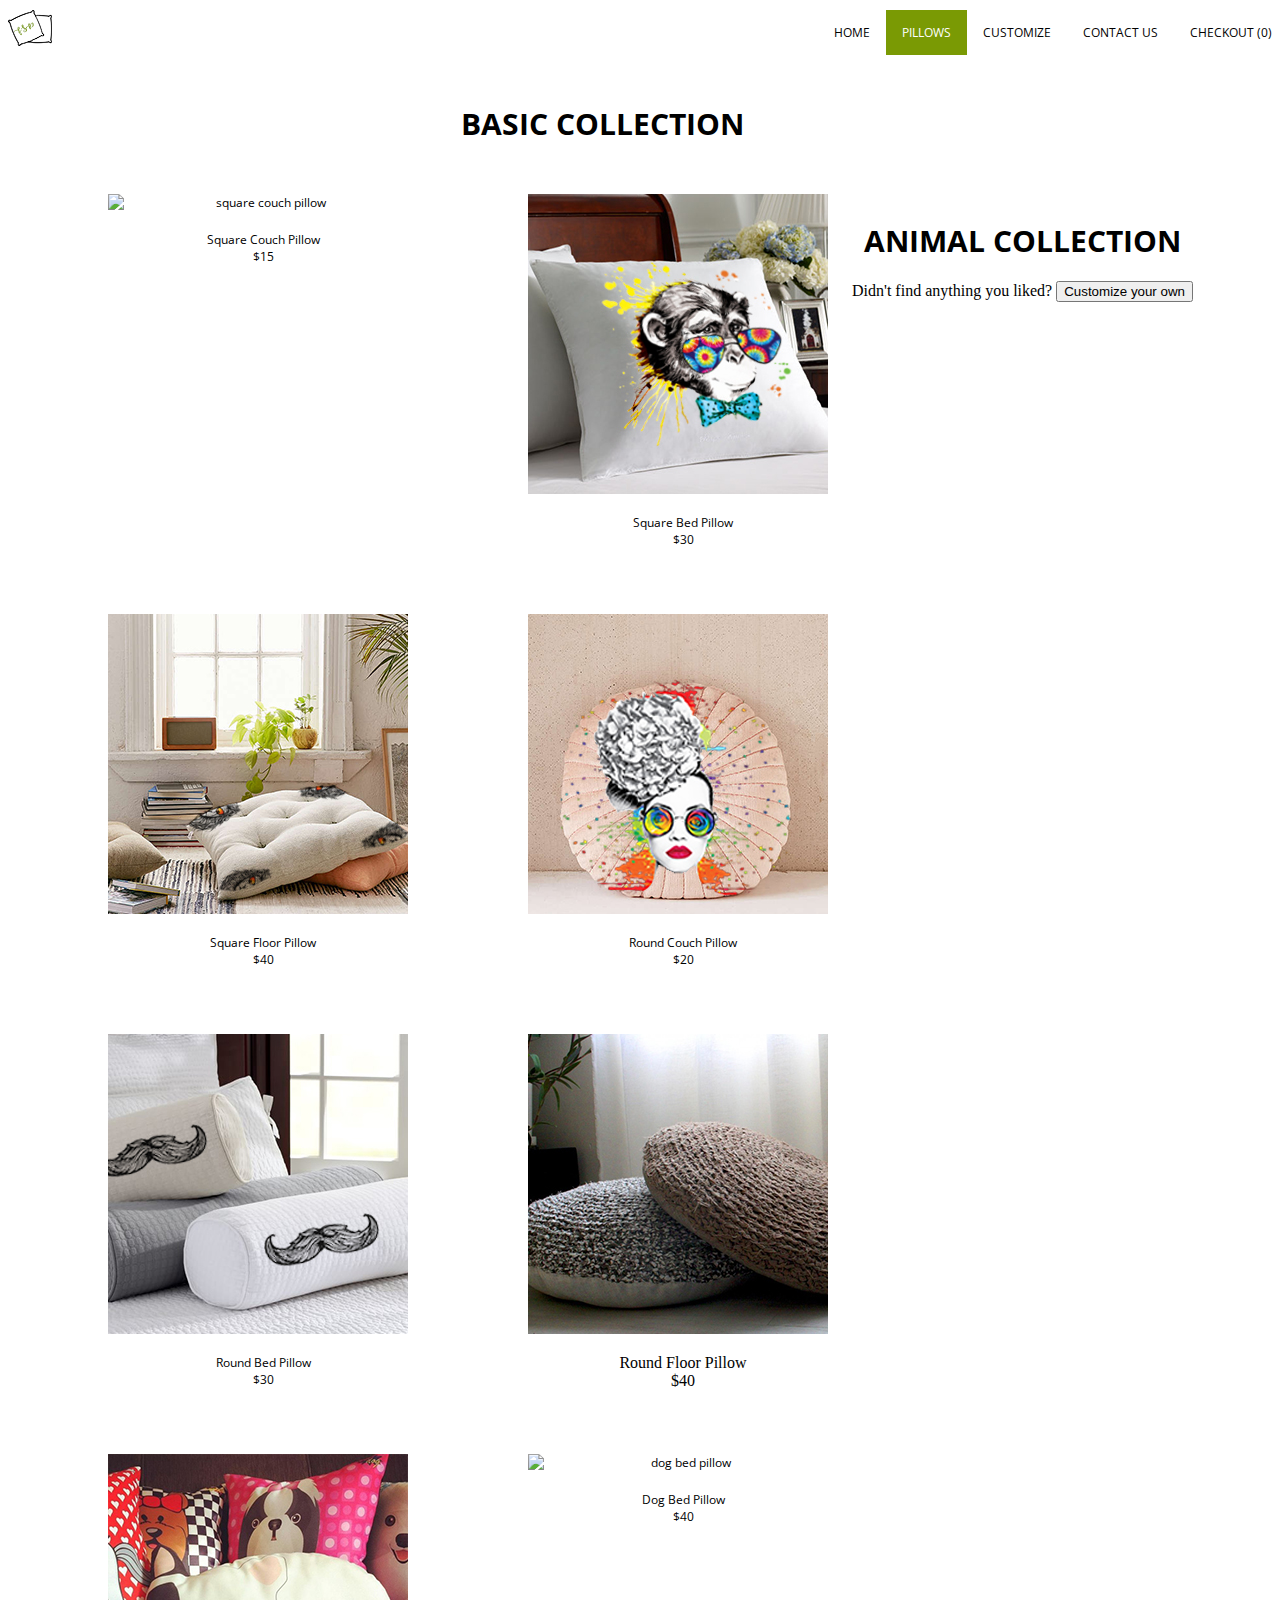
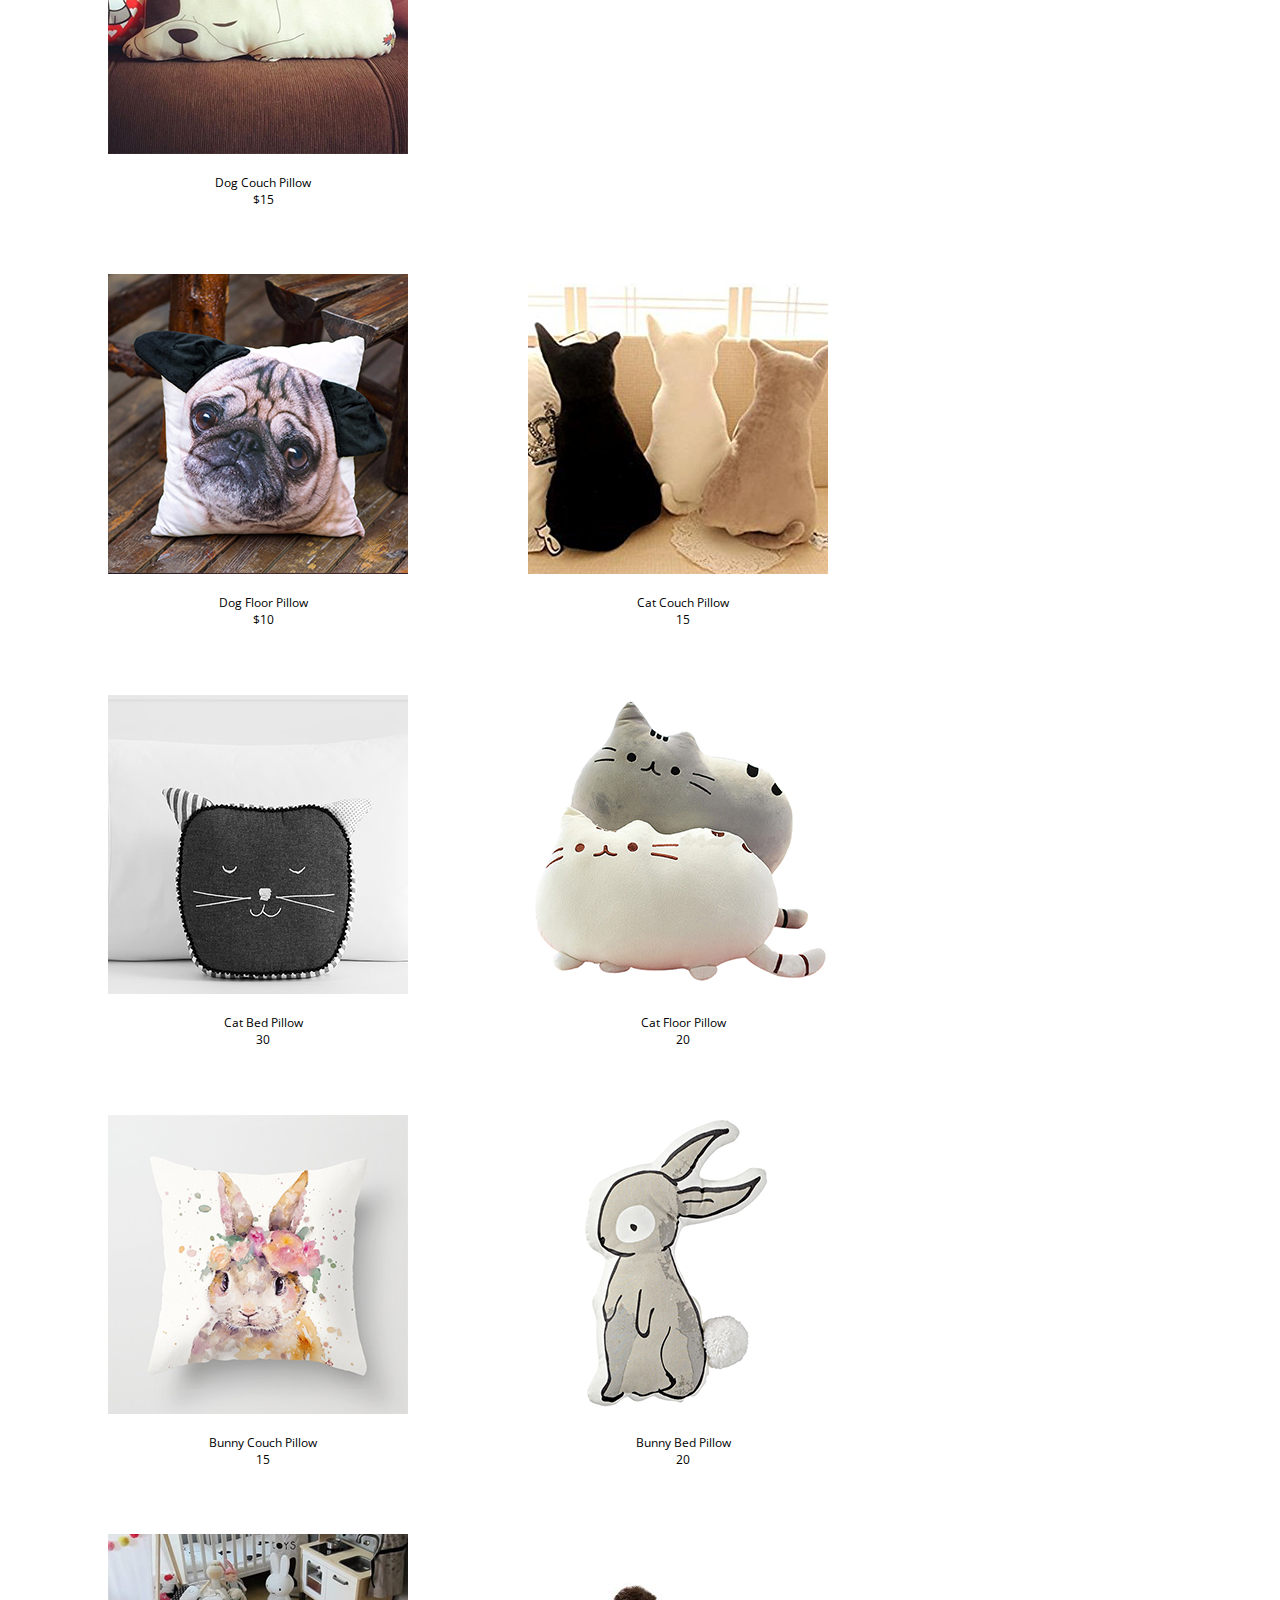
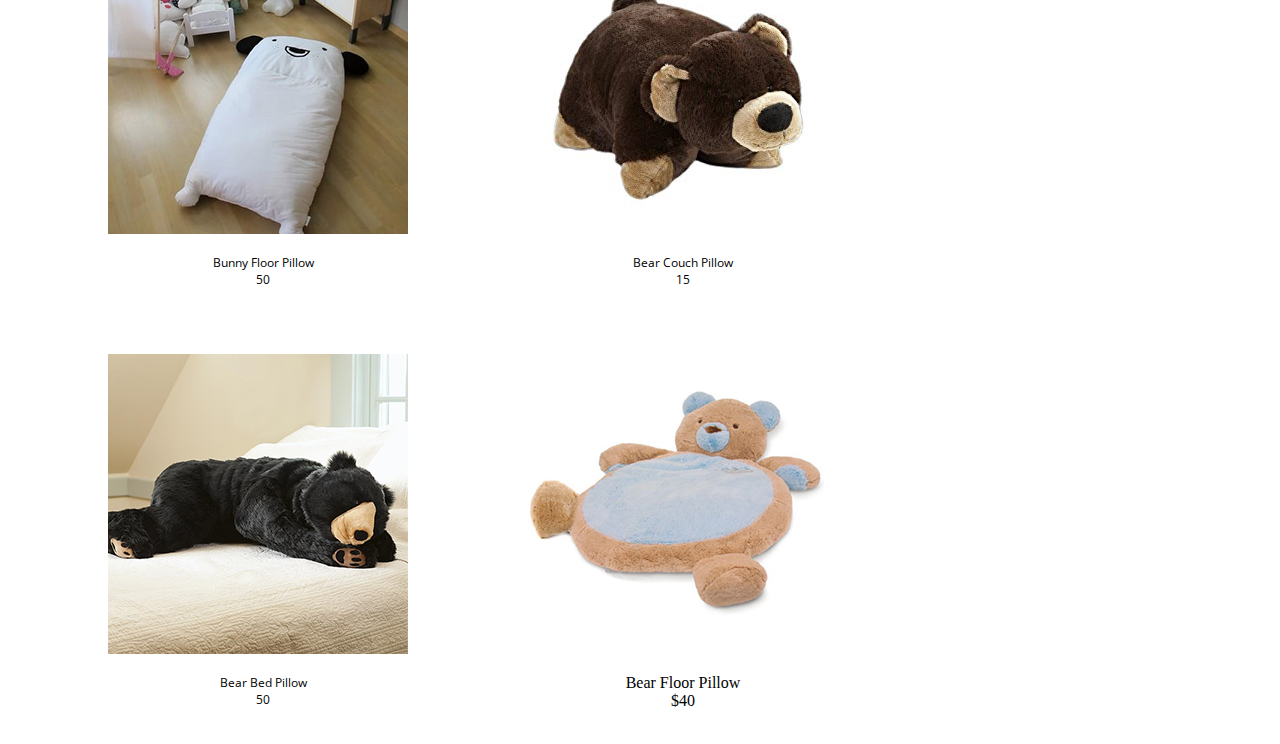
==== catalog.html @ b74e6ccc "final" ====
<!DOCTYPE html>
<html>
<head>
  <title>Flip Stitch Pillow</title>
  <!--CSS-->
  <link rel="stylesheet" type="text/css" href="css/pillow.css">
  <!--google font-->
  <link href="https://fonts.googleapis.com/css?family=Open+Sans:300" rel="stylesheet">
  <!--jquery-->
  <script src="https://ajax.googleapis.com/ajax/libs/jquery/3.2.1/jquery.min.js"></script>
  <!-- javascript -->
  <script src="pillows.js" type="text/javascript"></script>
</head>

<body>
  <!--navigation bar-->
  <div id="navbar" class="navbar">
    <a href="checkout.html" id="checkout">CHECKOUT</a>
    <a href="contactus.html">CONTACT US</a>
    <a href="customize.html">CUSTOMIZE</a>
    <a class="active" href="catalog.html">PILLOWS</a>
    <a href="index.html">HOME</a>
    <a id="logo" href="index.html"><img src="images/logo_green.png" alt="Flip Stitch Pillow"/></a>
  </div>

  <!--products-->
    <div class="border">
      <h1> BASIC COLLECTION </h1>
      <!--Line 1 Square-->
      <!--product1-->
      <div class="floating-box"><a href="product-scp.html">
        <img class="center-image" src="images/square couch pillow2.jpg" alt="square couch pillow"/>
        <div class="center-image">
          <p>Square Couch Pillow <br>$15</p>
        </div>
      </a>
      </div>
      <!--product2-->
      <div class="floating-box"><a href="product-sbp.html">
        <img class="center-image" src="images/square bed pillow.jpg" alt="square bed pillow"/>
        <div class="center-image">
          <p> Square Bed Pillow<br>$30</p>
        </div>
      </a>
      </div>
      <!--product3-->
      <div class="floating-box"><a href="product-sfp.html">
        <img class="center-image" src="images/square floor pillow.jpg" alt="square floor pillow"/>
        <div class="center-image">
          <p> Square Floor Pillow<br>$40</p>
        </div>
      </a>
      </div>
      <!--line 2 Round-->
      <!--product4-->
      <div class="floating-box"><a href="product-rcp.html">
        <img class="center-image" src="images/round couch pillow.jpg" alt="round couch pillow"/>
        <div class="center-image">
          <p> Round Couch Pillow<br>$20</p>
        </div>
      </a>
      </div>
      <!--product5-->
      <div class="floating-box"><a href="product-rbp.html">
        <img class="center-image" src="images/round bed pillow.jpg" alt="round bed pillow"/>
        <div class="center-image">
          <p> Round Bed Pillow<br>$30</p>
        </div>
      </a>
      </div>
      <!--product6-->
      <div class="floating-box"><a href="product-rfp.html">
        <img class="center-image" src="images/round floor pillow.jpg" alt="round floor pillow"/>
        <div class="center-image"></a>
          <p>Round Floor Pillow<br>$40</p>
        </div>
      </a>
      </div>
      <br>
      <br>
      <h1> ANIMAL COLLECTION </h1>
      <!--line3 Dog-->
      <!--product7-->
      <div class="floating-box"><a href="product-dcp.html">
        <img class="center-image" src="images/dog couch pillow.jpg" alt="dog couch pillow"/>
        <div class="center-image">
          <p>Dog Couch Pillow<br>$15</p>
        </div>
      </a>
      </div>
      <!--product8-->
      <div class="floating-box"><a href="product-dbp.html">
        <img class="center-image" src="images/dog bed pillow.jpg" alt="dog bed pillow"/>
        <div class="center-image">
          <p> Dog Bed Pillow<br>$40</p>
        </div>
      </a>
      </div>
      <!--product9-->
      <div class="floating-box"><a href="product-dfp.html">
        <img class="center-image" src="images/dog floor pillow.jpg" alt="dog floor pillow"/>
        <div class="center-image">
          <p> Dog Floor Pillow<br>$10</p>
        </div>
      </a>
      </div>
      <!--line 4 Cat-->
      <!--product10-->
      <div class="floating-box"><a href="product-ccp.html">
        <img class="center-image" src="images/cat couch pillow.jpg" alt="cat couch pillow"/>
        <div class="center-image">
          <p> Cat Couch Pillow<br>15</p>
        </div>
      </a>
      </div>
      <!--product11-->
      <div class="floating-box"><a href="product-cbp.html">
        <img class="center-image" src="images/cat bed pillow.jpg" alt="cat bed pillow"/>
        <div class="center-image">
          <p> Cat Bed Pillow<br>30</p>
        </div>
      </a>
      </div>
      <!--product12-->
      <div class="floating-box"><a href="product-cfp.html">
        <img class="center-image" src="images/cat floor pillow.jpg" alt="cat floor pillow"/>
        <div class="center-image">
          <p>Cat Floor Pillow<br>20</p>
        </div>
      </a>
      </div>
      <!--line 5 Bunny-->
      <!--product13-->
      <div class="floating-box"><a href="product-bcp.html">
        <img class="center-image" src="images/bunny couch pillow.jpg" alt="bunny couch pillow"/>
        <div class="center-image">
          <p>Bunny Couch Pillow<br>15</p>
          </p>
        </div>
      </a>
      </div>
      <!--product14-->
      <div class="floating-box"><a href="product-bbp.html">
        <img class="center-image" src="images/bunny bed pillow.jpg" alt="bunny bed pillow"/>
        <div class="center-image">
          <p> Bunny Bed Pillow<br>20</p>
        </div>
      </a>
      </div>
      <!--product15-->
      <div class="floating-box"><a href="product-bfp.html">
        <img class="center-image" src="images/bunny floor pillow.jpg" alt="bunny floor pillow"/>
        <div class="center-image">
          <p> Bunny Floor Pillow<br>50</p>
        </div>
      </a>
      </div>
      <!--line 6 Bear-->
      <!--product16-->
      <div class="floating-box"><a href="product-xcp.html">
        <img class="center-image" src="images/bear couch pillow.jpg" alt="bear couch pillow"/>
        <div class="center-image">
          <p> Bear Couch Pillow<br>15</p>
          </p>
        </div>
      </a>
      </div>
      <!--product17-->
      <div class="floating-box"><a href="product-xbp.html">
        <img class="center-image" src="images/bear bed pillow.jpg" alt="bear bed pillow"/>
        <div class="center-image">
          <p> Bear Bed Pillow<br>50</p>
        </div>
      </a>
      </div>
      <!--product18-->
      <div class="floating-box"><a href="product-xfp.html">
        <img class="center-image" src="images/bear floor pillow.jpg" alt="bear floor pillow"/>
        <div class="center-image"></a>
          <p>Bear Floor Pillow<br>$40</p>
        </div>
      </a>
      </div>
      <!--customize-->
      <div class="center-image">
        <p>Didn't find anything you liked? <a href="customize.html"><button class="button">Customize your own</button></a></p>
      </div>
    </div>
  </body>
</html>
---- css/pillow.css ----
/* Box to organize catalogue page */
.floating-box {
    float: left;
    width: 400px;
    height: 400px;
    margin: 10px;
    border: 10px ;
}

/* Box to organize product page */
.floating-box2 {
    float: left;
    width: 600px;
    height: 600px;
    margin: 75px;
    border: 20px ;
}

/* Box to organize car page */
.floating-box3 {
    float: left;
    width: 300px;
    height: 40px;
    margin-right: 70px;
    margin-left: 70px;
    margin-top:20px
    margin-bottom:1px;
    border: 10px ;
}

/* Used for centering products within boxes */
.center-image {
    display: block;
    margin-left: 90px;
    margin-top: 20px;

    text-align: center;
}

.left-image{
    display: block;
    margin : auto;
    text-align: left;
}


/* The navigation bar */
.navbar {
    overflow: hidden;
    background-color: #ffffff;
    position: fixed; /* Set the navbar to fixed position */
    top: 0; /* Position the navbar at the top of the page */
    width: 100%; /* Full width */
    padding-bottom: 10px;
    padding-top:10px;
}

/* Links inside the navbar :#f2f2f2 */
.navbar a {
    float: right; /* All content right aligned */
    display: inline-block;
    color: #333;
    text-align: center; /* Align all text to center */
    padding: 14px 16px;
    text-decoration: none;
    font-size: 12px;
    font-family: 'Open Sans', sans-serif;
}

/* Change the color of links on hover */
.navbar a:hover {
    background-color: #ddd;
    color: black;
}

/* Add a color to the active/current link */
.navbar a.active {
    background-color: #7a9a04;
    color: white;
}
/* Main content */
.main {
    margin-top: 30px; /* Add a top margin to avoid content overlay */
}

/* Logo in navbar */
#logo {
    float:left;
    padding:0px 0px;
    display: inline-block;
}

/* to get rid off the hyperlink on all tex*/
a:link {
    text-decoration: none;
    font-family:'Open Sans', sans-serif;
    font-size: 12px;
    color: inherit;
}
}
/* Paragraph styles: smallest font */
p {
    font-family:'Open Sans', sans-serif;
    font-size: 12px;
    text-align: center;
    color: inherit;
    text-decoration: none;
}
/*body for product description*/
h2 {
    font-family:'Open Sans', sans-serif;
    font-size: 12px;
    text-align: left;
}

/* Used to define Collections*/
h1 {
    font-family:'Open Sans', sans-serif;
    font-size: 30px;
    text-align: center;
    text-transform: italic;
}

/* Largest Font*/
h3 {
    font-family:'Open Sans', sans-serif;
    font-size: 20px;
    text-align: center;
    text-transform: center;
}

/*same as h3 but aligns name to right*/
#name-scp {
    font-family:'Open Sans', sans-serif;
    font-size: 20px;
    text-align: left;
    text-transform: left;
}

/*aligns price to the left*/
#price-scp {
    font-family:'Open Sans', sans-serif;
    font-size: 20px;
    text-align: left;
    text-transform: left;
}


/* Mid Font*/
h4 {
    font-family:'Open Sans', sans-serif;
    font-size: 18px;
    text-align: center;
}

/* Used in dropdowns */
h6 {
    font-family:'Open Sans', sans-serif;
    font-size: 10px;
    text-align: left;
    font-style: italic;
}

/*used for list for the checkout table*/
th {

    font-family:'Open Sans', sans-serif;
    font-size: 18px;
    text-align: center;
}

.search {
    float: right;
}

.image {
    width:100%; /* full width*/
}


/* Homepage text overlay */
.pillow-options{
    z-index: 2;
    margin-top: -250px;
}

/* Hompage image*/
.background{
    background-image: "decorative-throw-pillows.jpg";
}


/*drop down menu for types & shapes*/
.dropdown {
    position: relative;
    display: inline-block;
}

/* Style content of dropdown */
.dropdown-content {
    display: none;
    position: absolute;
    background-color: #f9f9f9;
    min-width: 100px;
    box-shadow: 0px 8px 16px 0px rgba(0,0,0,0.2);
    padding: 2px 16px;
    z-index: 1;
}

/* Hover over dropdown for type and shape*/
.dropdown:hover .dropdown-content {
    display: block;
}

/* Main box around product images */
.border{
    padding-top: 75px;
    padding-right: 75px;
}

/* Add to cart button on product page has different color than all other buttons*/
#cart{
    background-color: #7a9a04;

}
/* remove button on check out page - white*/
.remove{
    background-color: #f9f9f9;
}

/* ceck out table*/

.shopping-cart {
    border: 1px solid #ddd;
    border-collapse: collapse;
    border-spacing: 0;
    width: 100%;
    table-layout: fixed;
}

.shopping-cart td{
    text-align: center;
}
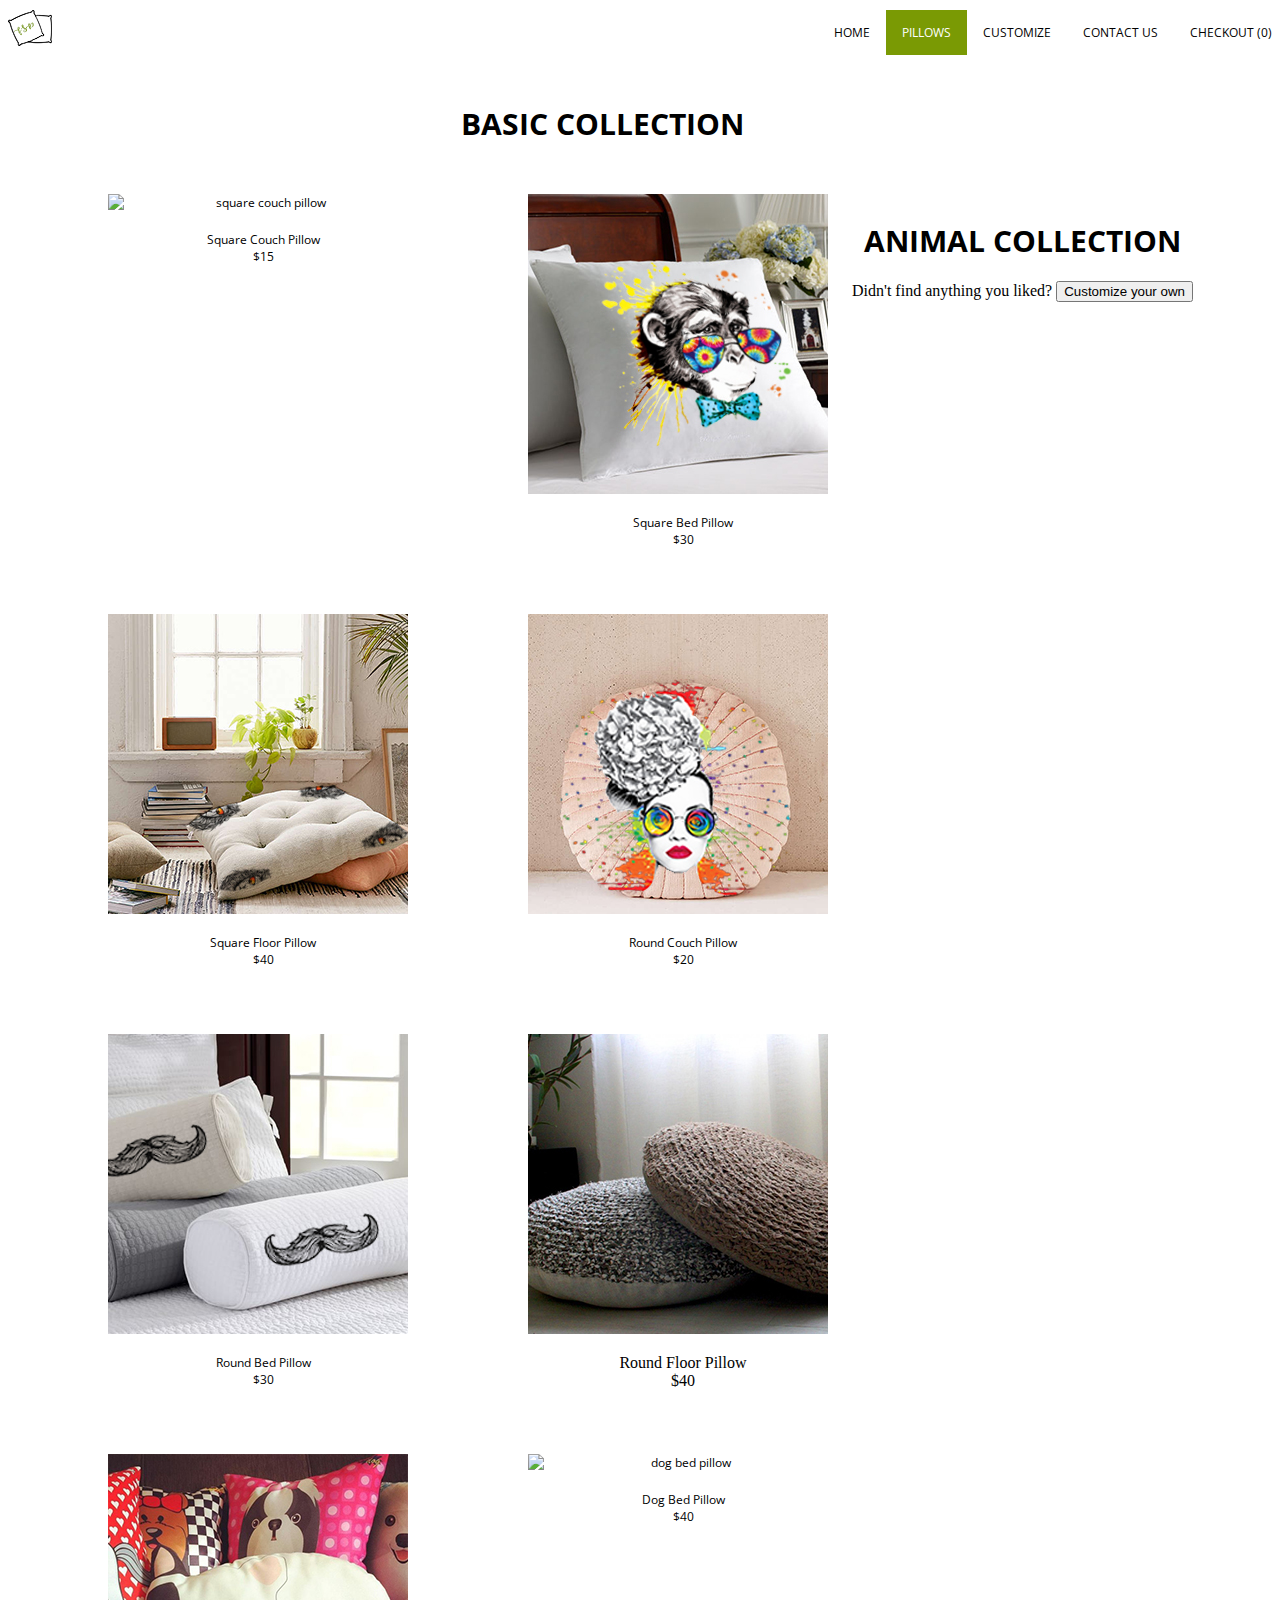
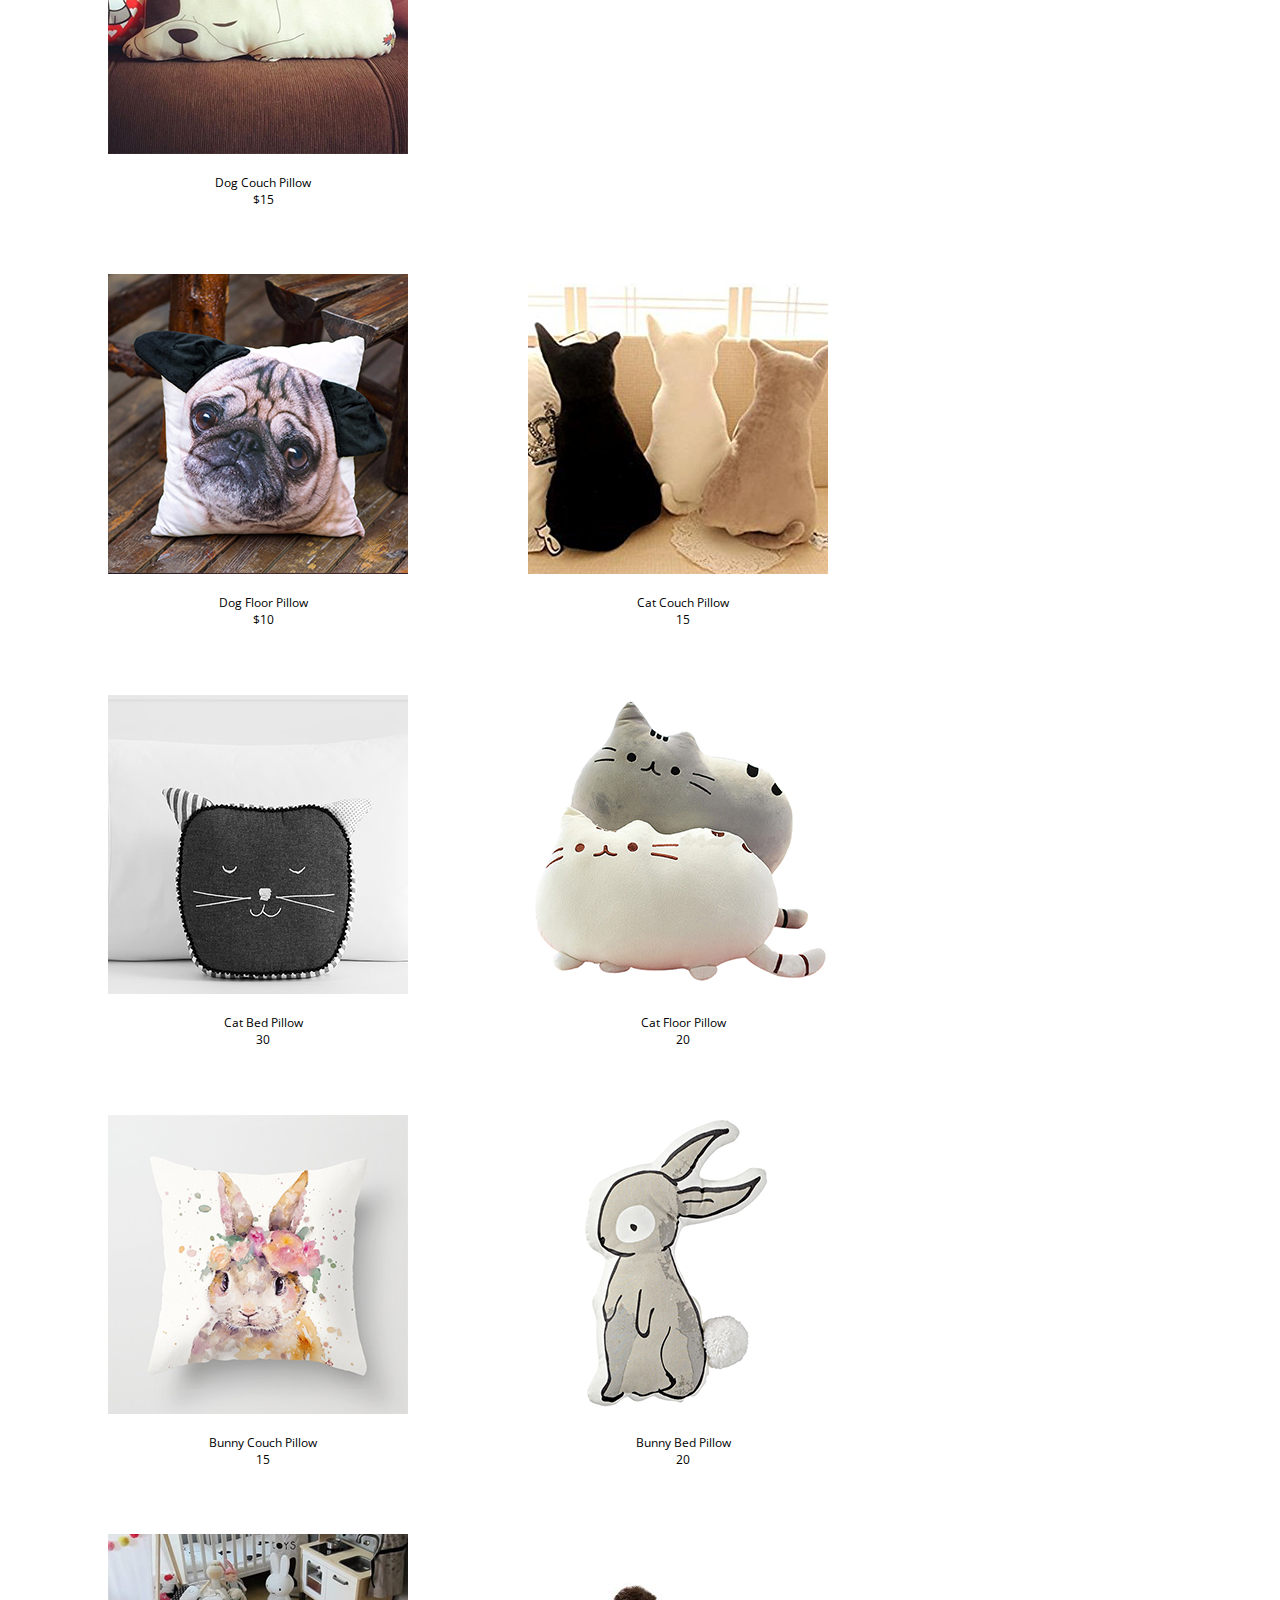
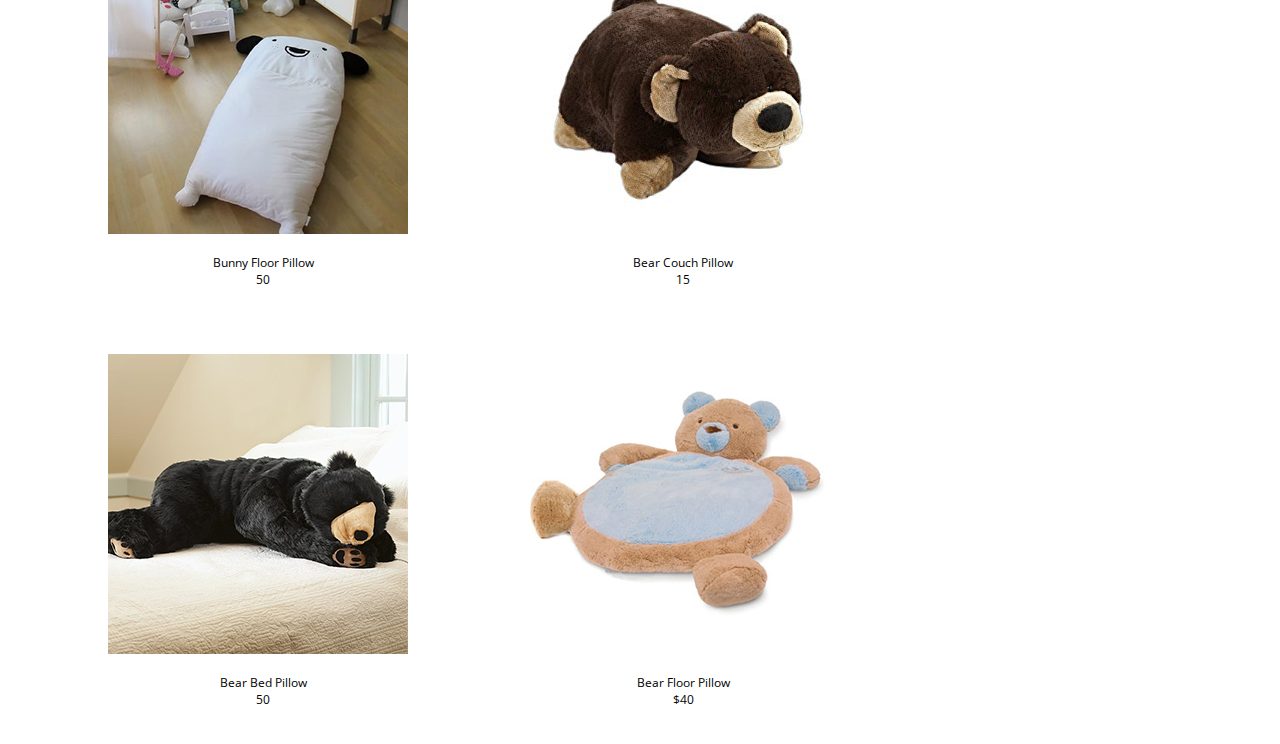
==== commit 5d9c3295: "final" ====
--- a/catalog.html
+++ b/catalog.html
@@ -176,14 +176,14 @@
       <!--product18-->
       <div class="floating-box"><a href="product-xfp.html">
         <img class="center-image" src="images/bear floor pillow.jpg" alt="bear floor pillow"/>
-        <div class="center-image"></a>
+        <div class="center-image">
           <p>Bear Floor Pillow<br>$40</p>
         </div>
       </a>
       </div>
       <!--customize-->
       <div class="center-image">
-        <p>Didn't find anything you liked? <a href="customize.html"><button class="button">Customize your own</button></a></p>
+        <p> Didn't find anything you liked? <a href="customize.html"><button class="button">Customize your own</button></a></p>
       </div>
     </div>
   </body>
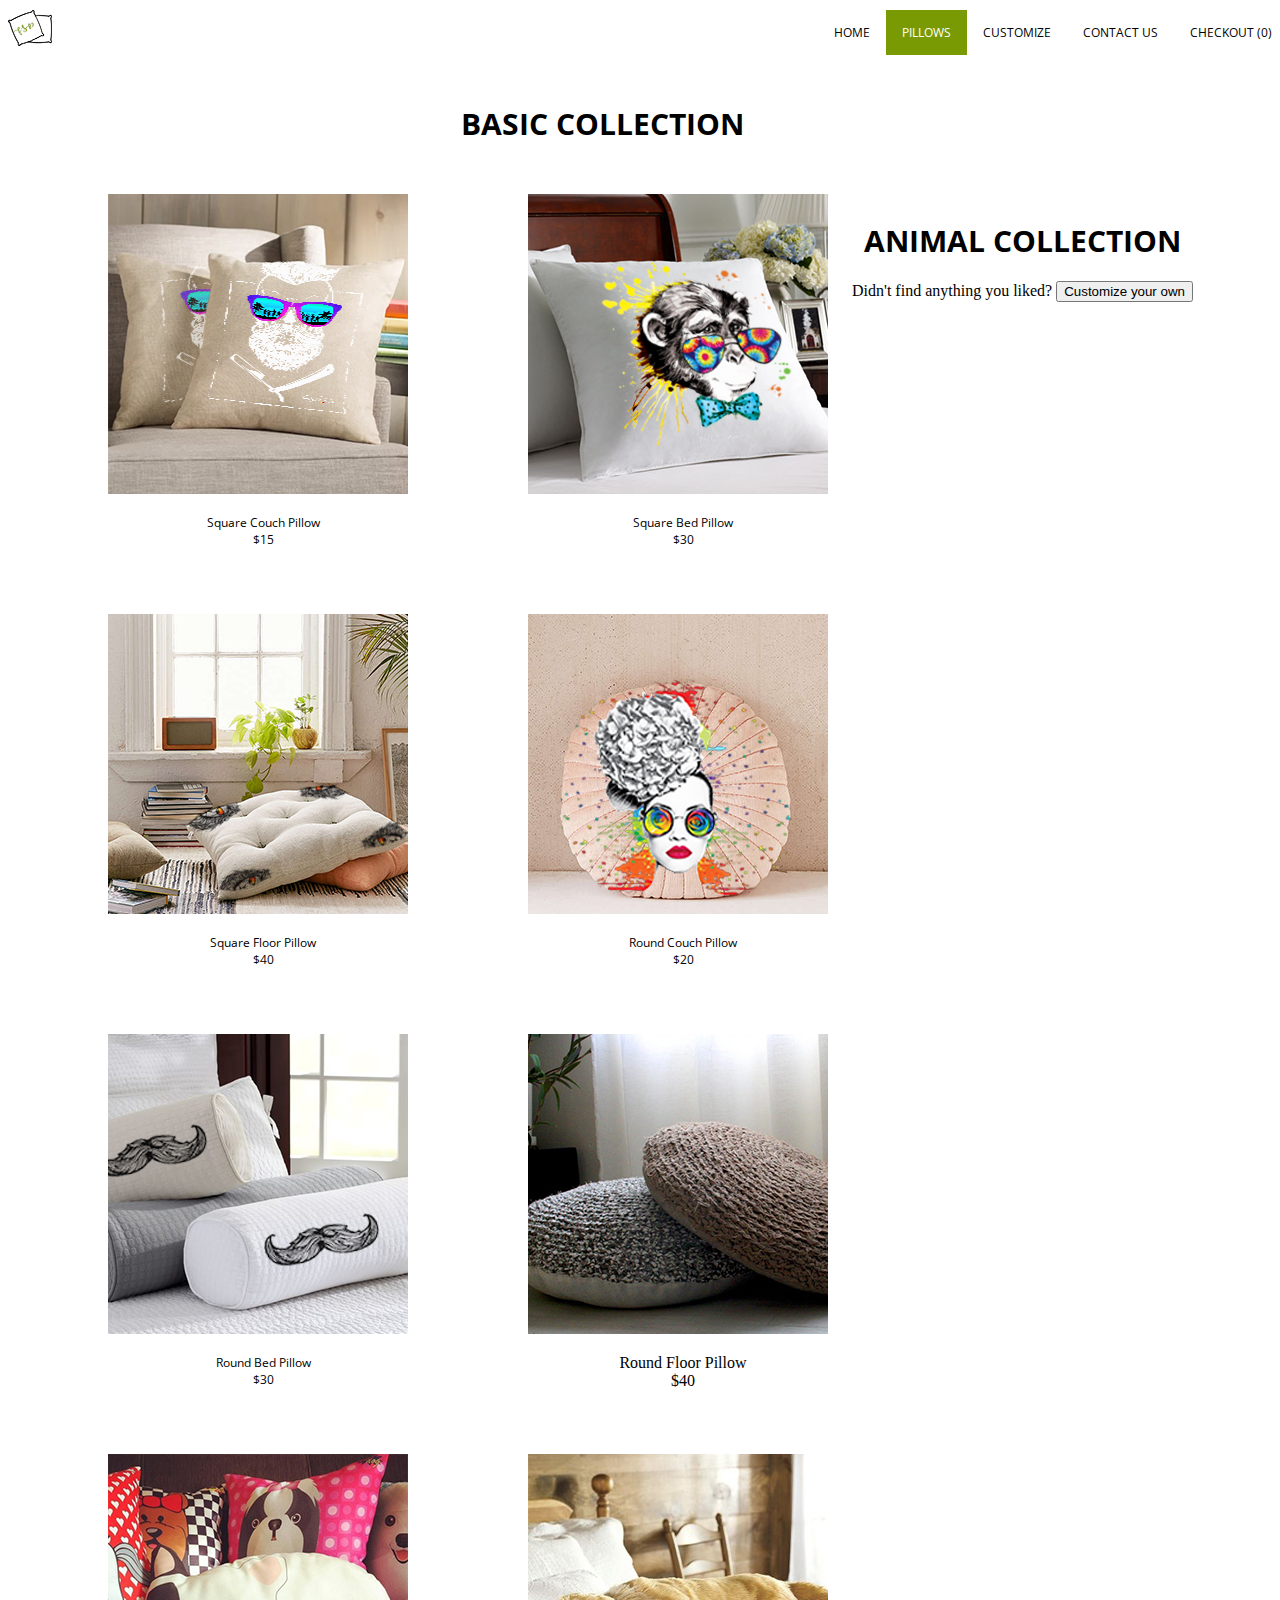
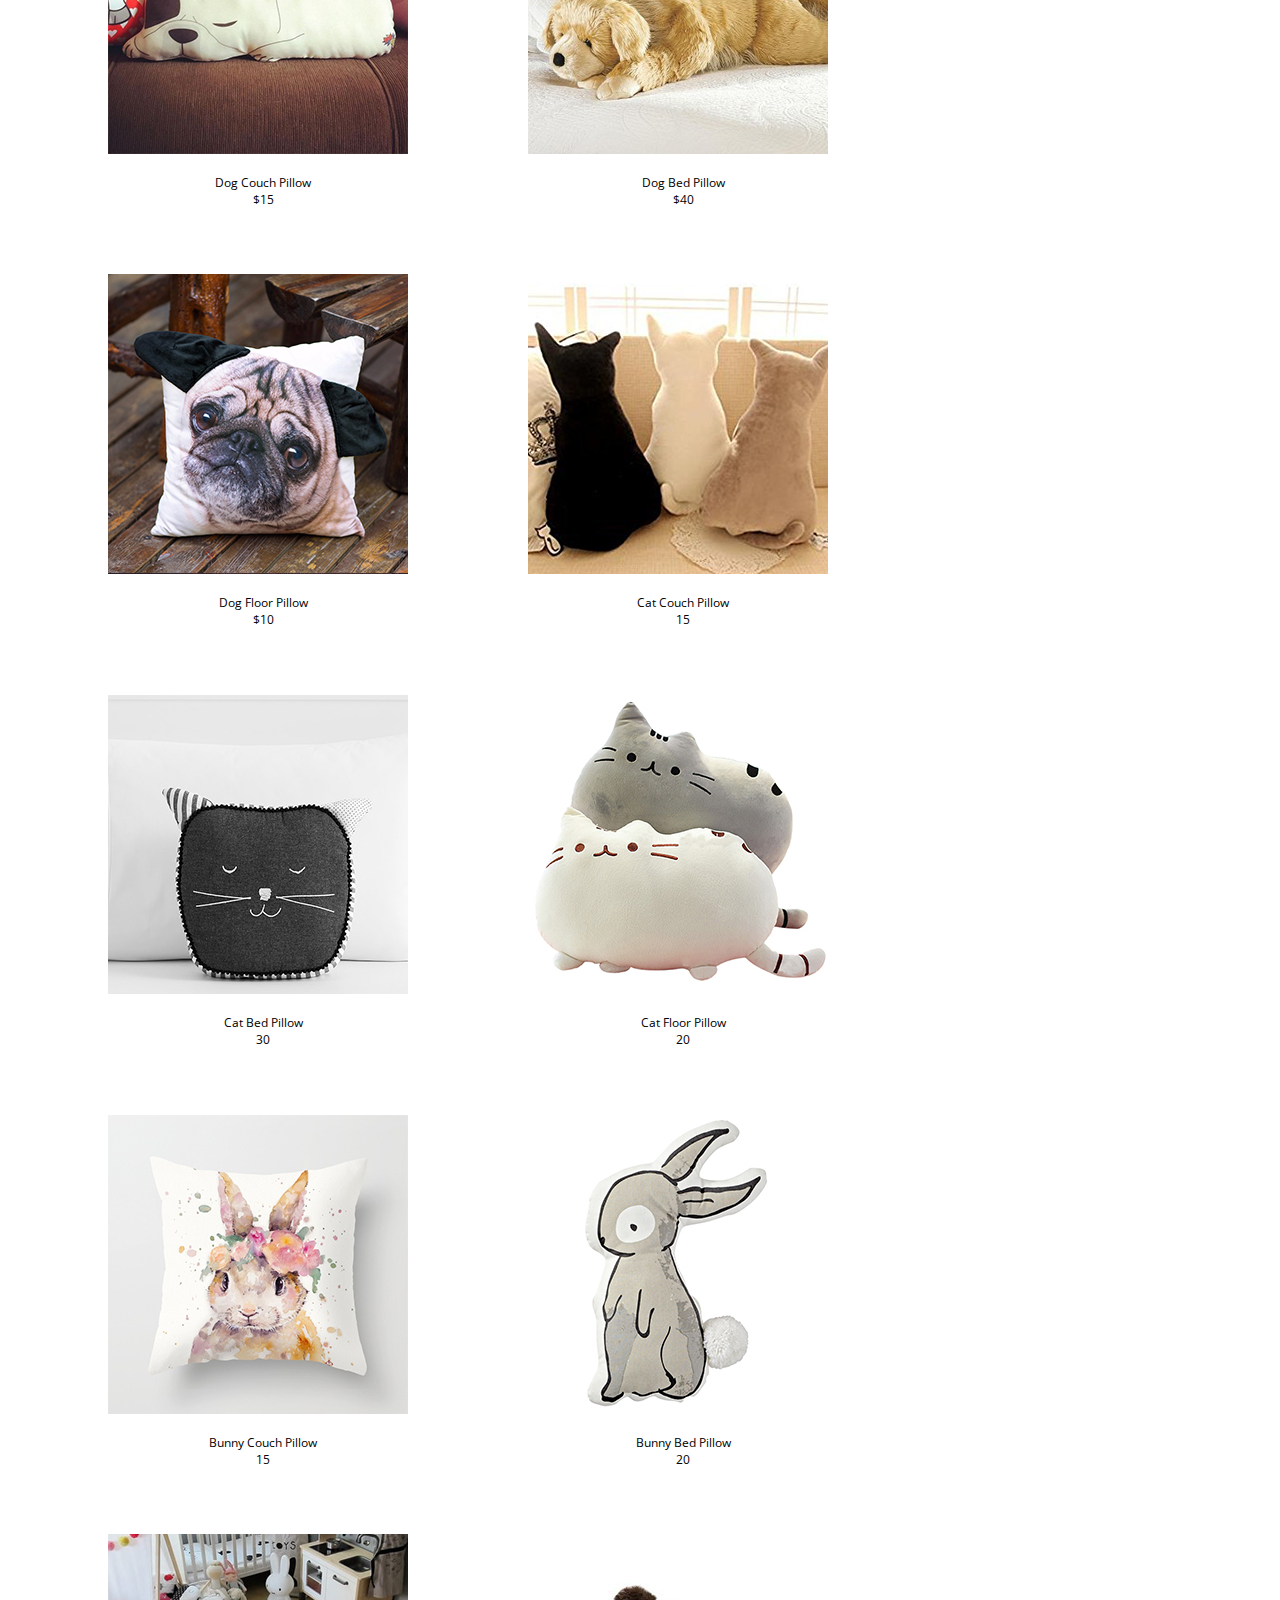
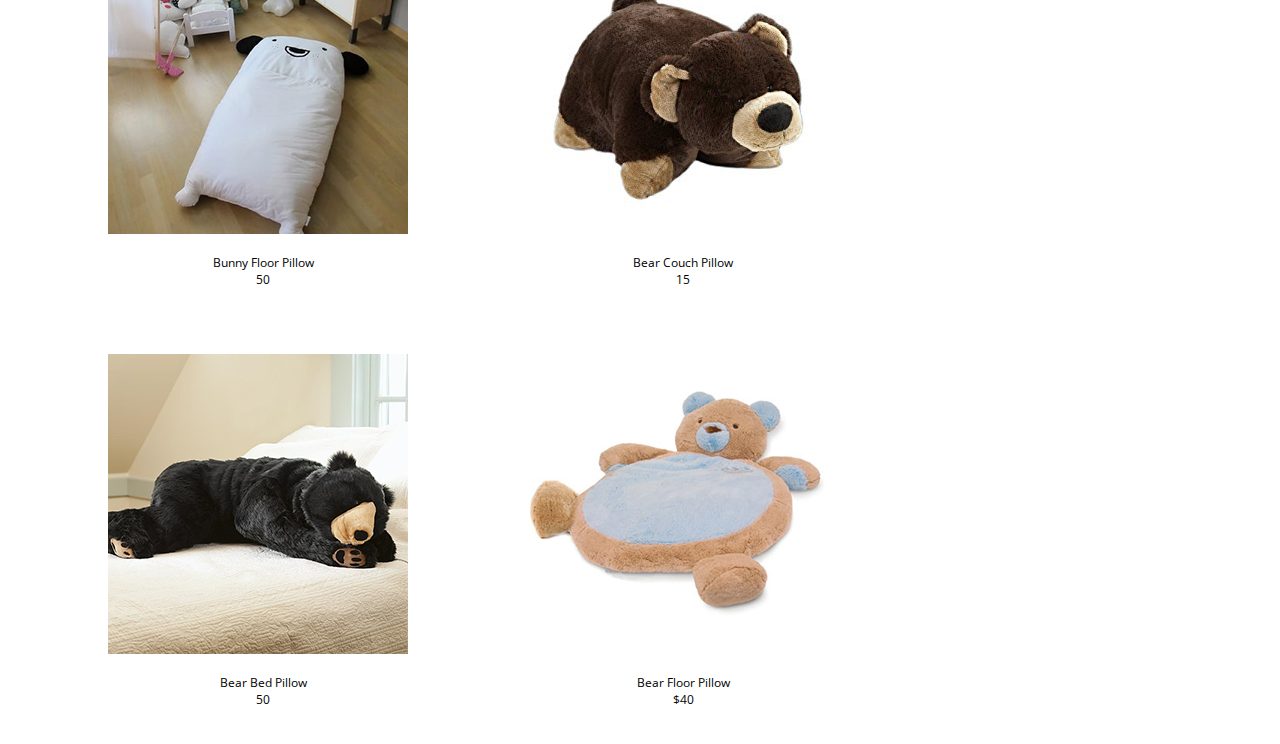
==== commit 2b620c74: "photos re linked" ====
--- a/catalog.html
+++ b/catalog.html
@@ -29,7 +29,7 @@
       <!--Line 1 Square-->
       <!--product1-->
       <div class="floating-box"><a href="product-scp.html">
-        <img class="center-image" src="images/square couch pillow2.jpg" alt="square couch pillow"/>
+        <img class="center-image" src="images/Square Couch Pillow2.jpg" alt="square couch pillow"/>
         <div class="center-image">
           <p>Square Couch Pillow <br>$15</p>
         </div>
@@ -90,7 +90,7 @@
       </div>
       <!--product8-->
       <div class="floating-box"><a href="product-dbp.html">
-        <img class="center-image" src="images/dog bed pillow.jpg" alt="dog bed pillow"/>
+        <img class="center-image" src="images/Dog Bed Pillow.jpg" alt="dog bed pillow"/>
         <div class="center-image">
           <p> Dog Bed Pillow<br>$40</p>
         </div>
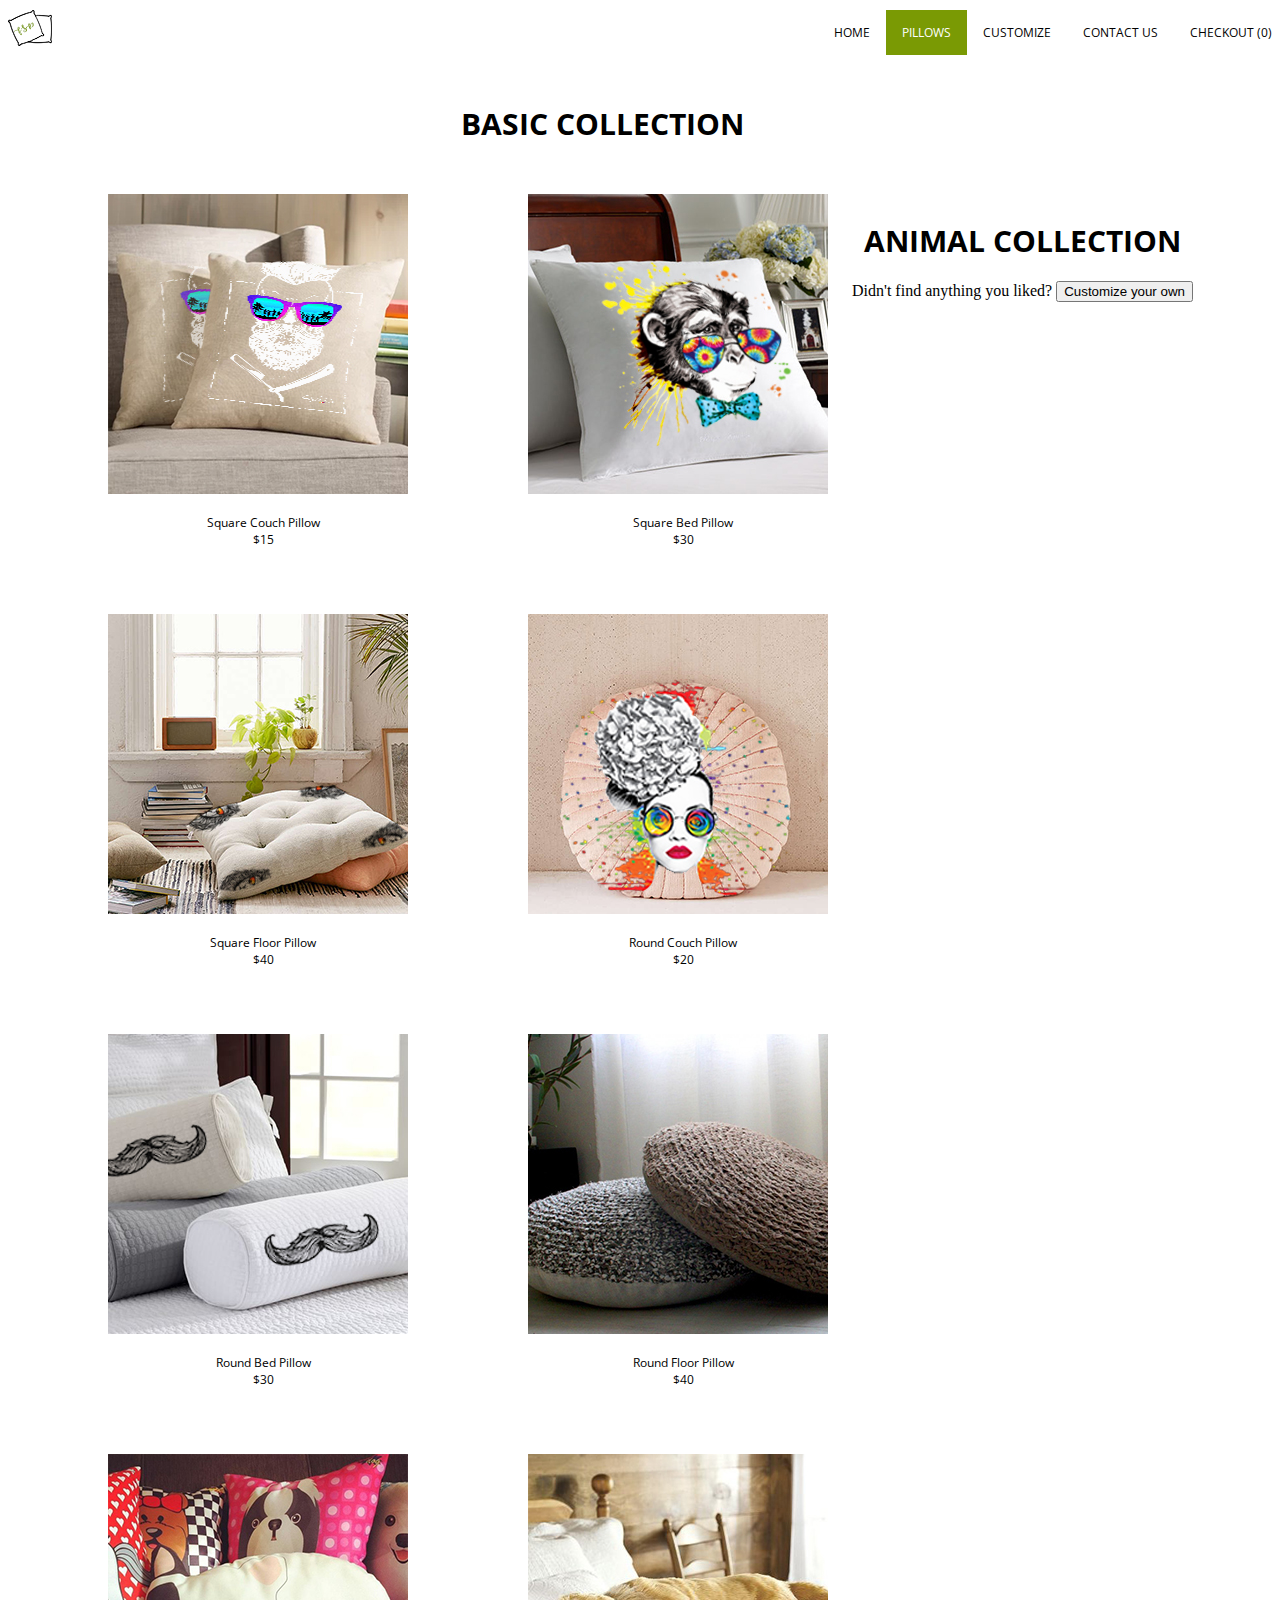
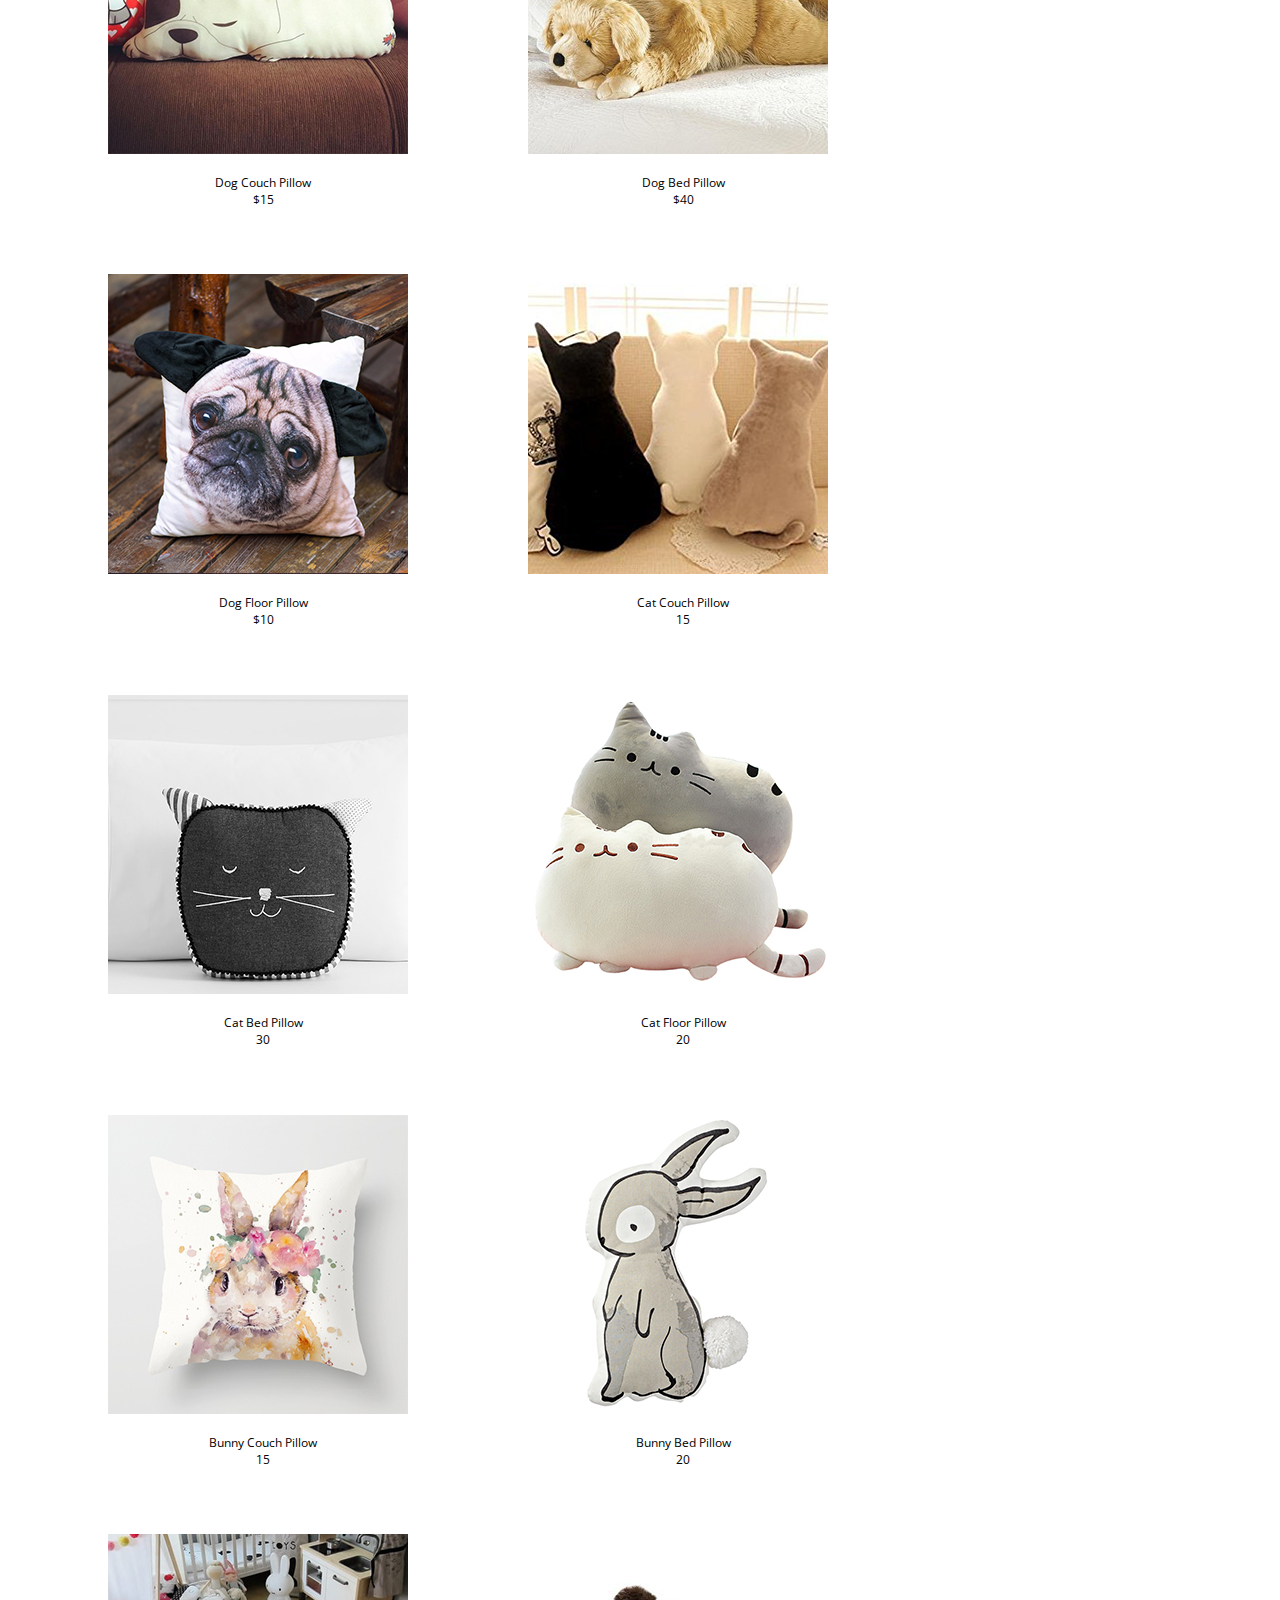
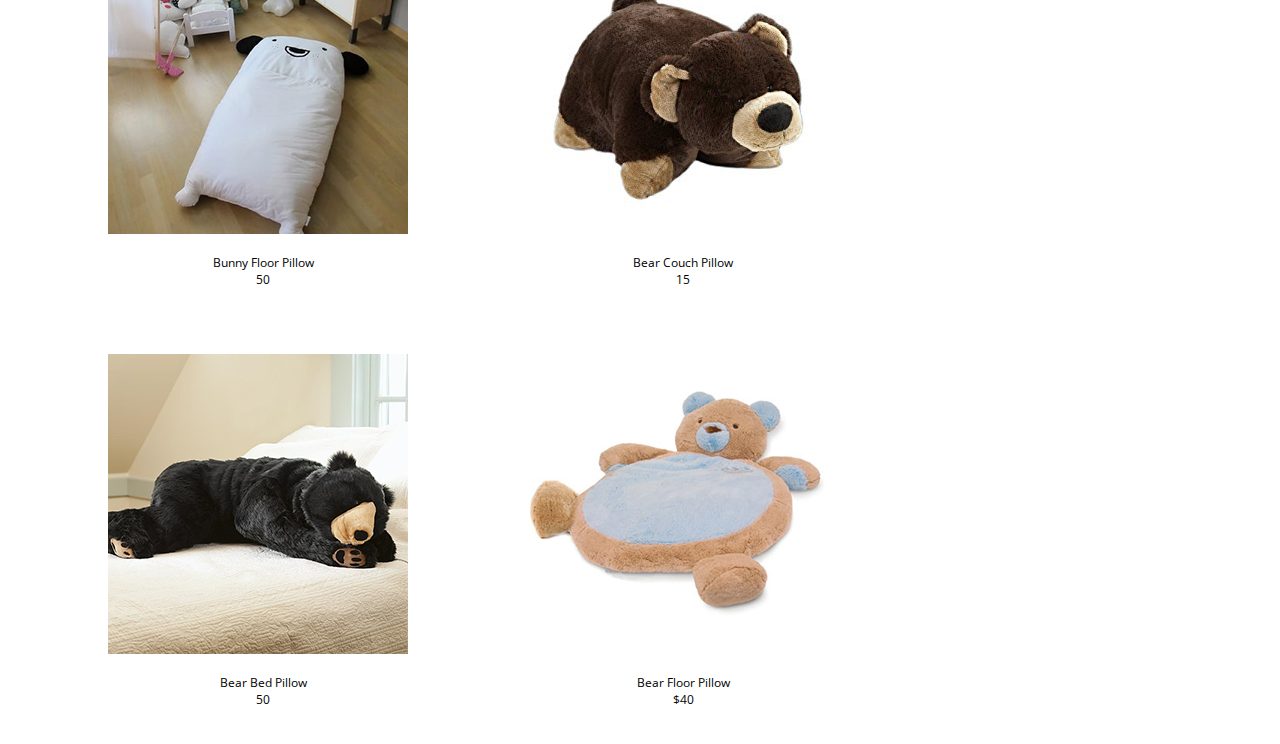
==== commit 81782578: "edited" ====
--- a/catalog.html
+++ b/catalog.html
@@ -71,7 +71,7 @@
       <!--product6-->
       <div class="floating-box"><a href="product-rfp.html">
         <img class="center-image" src="images/round floor pillow.jpg" alt="round floor pillow"/>
-        <div class="center-image"></a>
+        <div class="center-image">
           <p>Round Floor Pillow<br>$40</p>
         </div>
       </a>
